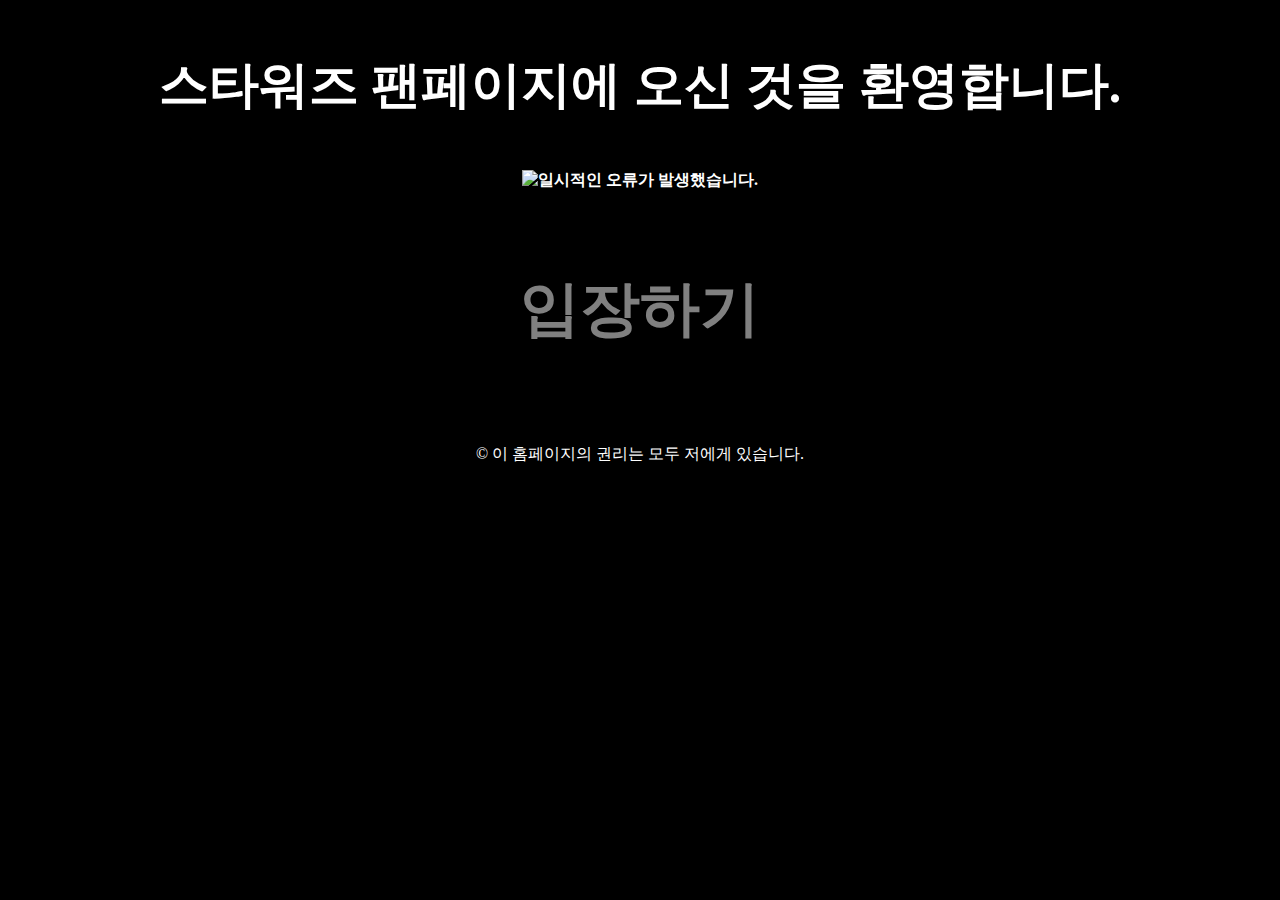
==== index.html @ 1466c6a3 "no" ====
<!DOCTYPE html>
<html lang="ko">
<head>
    <meta charset="UTF-8">
    <meta name="viewport" content="width=device-width, initial-scale=1.0">
    <title> 스타워즈 팬페이지 </title>
    <style>
        a:link { color: gray; text-decoration: none; }
        a:visited { color: gray; text-decoration: none; }
        a:hover { color: white; text-decoration: none; }
        body{
            background-color: black;
            color: white;
            text-align: center;
            font-weight: bold;
            margin: 0px;
            padding: 0px;
        }
    </style>
</head>
<body>
    <br>
    <h1 style="font-size: 50px;">
        스타워즈 팬페이지에 오신 것을 환영합니다.
    </h1>
    <br>
    <img src ="Images/first.png" width="800" alt="일시적인 오류가 발생했습니다.">
    <br>
    <br>
    <p style="font-size: 60px;">
        <a href="main.html" target="_self"> 입장하기 </a>
    </p>
    <br>

    <p style="font-weight:normal;">&copy; 이 홈페이지의 권리는 모두 저에게 있습니다.</p>
</body>
</html>
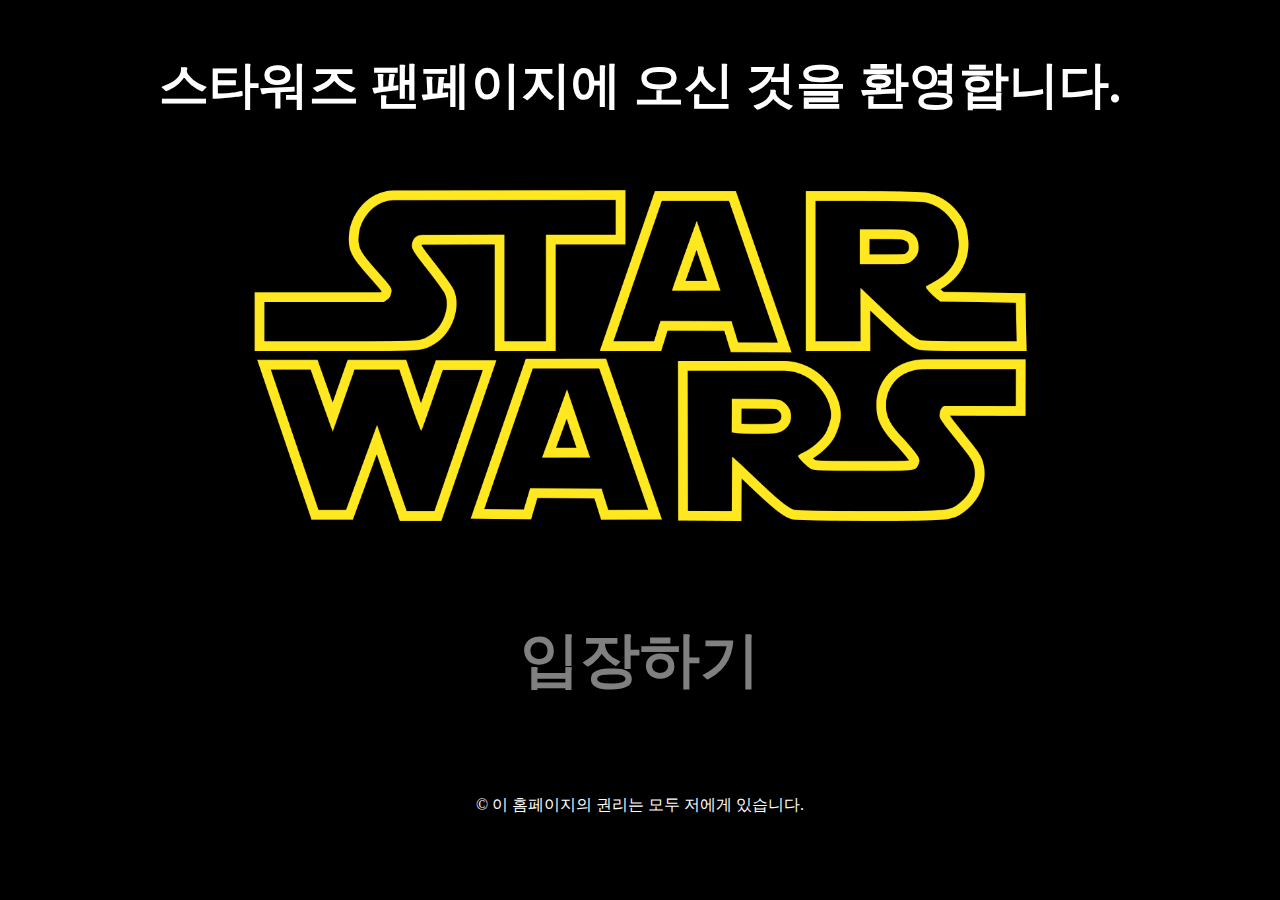
==== commit fbbcba52: "Update index.html" ====
--- a/index.html
+++ b/index.html
@@ -24,7 +24,7 @@
         스타워즈 팬페이지에 오신 것을 환영합니다.
     </h1>
     <br>
-    <img src ="Images/first.png" width="800" alt="일시적인 오류가 발생했습니다.">
+    <img src ="first.png" width="800" alt="일시적인 오류가 발생했습니다.">
     <br>
     <br>
     <p style="font-size: 60px;">
@@ -34,4 +34,4 @@
 
     <p style="font-weight:normal;">&copy; 이 홈페이지의 권리는 모두 저에게 있습니다.</p>
 </body>
-</html>+</html>
